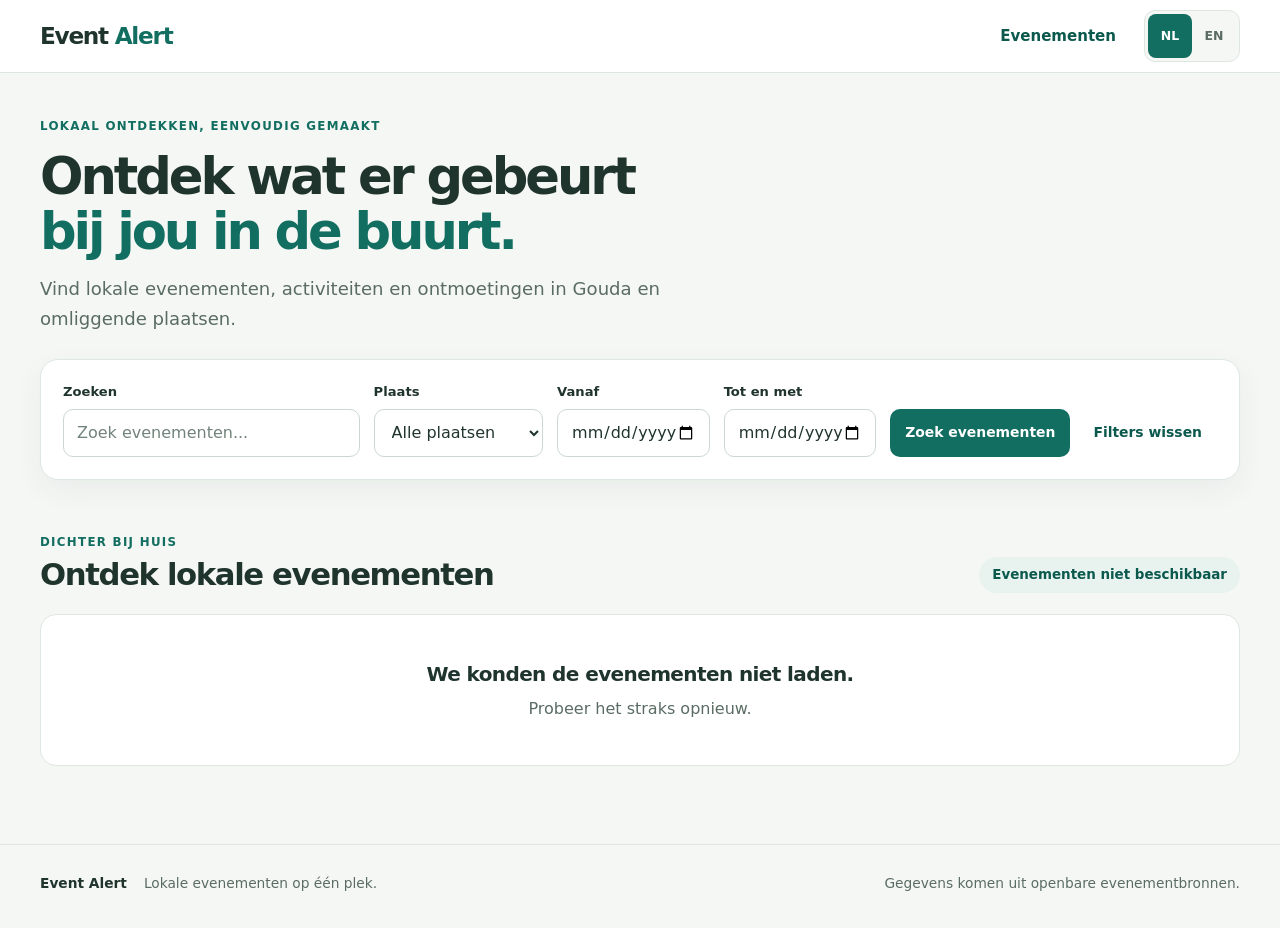
==== frontend/index.html @ bd1e0456 "feat: add localized Event Alert frontend MVP" ====
<!doctype html>
<html lang="nl">
<head>
  <meta charset="utf-8">
  <meta name="viewport" content="width=device-width, initial-scale=1">
  <meta name="description" content="Vind lokale evenementen en activiteiten in Gouda en omliggende plaatsen.">
  <title>Event Alert — Evenementen bij jou in de buurt</title>
  <link rel="stylesheet" href="css/style.css">
  <script src="js/app.js" defer></script>
</head>
<body>
  <header class="site-header">
    <div class="container header-inner">
      <a class="brand" href="./" aria-label="Event Alert startpagina" data-i18n-aria-label="brandLabel">Event <span>Alert</span></a>
      <div class="header-actions">
        <nav aria-label="Hoofdnavigatie" data-i18n-aria-label="navLabel">
          <a class="nav-link" href="#events" data-i18n="nav">Evenementen</a>
        </nav>
        <div class="language-switch" role="group" aria-label="Taal / Language">
          <button type="button" class="language-button" data-language="nl" aria-pressed="true">NL</button>
          <button type="button" class="language-button" data-language="en" aria-pressed="false">EN</button>
        </div>
      </div>
    </div>
  </header>

  <main>
    <section class="hero" aria-labelledby="hero-title">
      <div class="container">
        <p class="eyebrow" data-i18n="heroEyebrow">Lokaal ontdekken, eenvoudig gemaakt</p>
        <h1 id="hero-title"><span class="hero-heading-main" data-i18n="heroHeading">Ontdek wat er gebeurt</span><span class="hero-heading-accent" data-i18n="heroAccent">bij jou in de buurt.</span></h1>
        <p class="hero-copy" data-i18n="heroCopy">Vind lokale evenementen, activiteiten en ontmoetingen in Gouda en omliggende plaatsen.</p>
      </div>
    </section>

    <section class="container filter-section" aria-label="Evenementen zoeken" data-i18n-aria-label="filterLabel">
      <form id="filter-form" class="filter-panel">
        <div class="filters-grid">
          <div class="field field-search">
            <label for="search-filter" data-i18n="searchLabel">Zoeken</label>
            <input id="search-filter" name="search" type="search" placeholder="Zoek evenementen..." data-i18n-placeholder="searchPlaceholder" autocomplete="off" aria-controls="event-grid">
          </div>
          <div class="field">
            <label for="city-filter" data-i18n="cityLabel">Plaats</label>
            <select id="city-filter" name="city">
              <option value="" data-i18n="allCities">Alle plaatsen</option>
            </select>
          </div>
          <div class="field">
            <label for="from-filter" data-i18n="fromDate">Vanaf</label>
            <input id="from-filter" name="from" type="date">
          </div>
          <div class="field">
            <label for="to-filter" data-i18n="toDate">Tot en met</label>
            <input id="to-filter" name="to" type="date">
          </div>
          <div class="filter-actions">
            <button class="button button-primary" type="submit" data-i18n="findEvents">Zoek evenementen</button>
            <button class="button button-clear" id="clear-filters" type="button" data-i18n="clearFilters">Filters wissen</button>
          </div>
        </div>
      </form>
    </section>

    <section class="container events-section" id="events" aria-labelledby="events-title">
      <div class="section-heading">
        <div>
          <p class="section-kicker" data-i18n="sectionEyebrow">Dichter bij huis</p>
          <h2 id="events-title" data-i18n="sectionHeading">Ontdek lokale evenementen</h2>
        </div>
        <p id="result-count" class="result-count" aria-live="polite">Evenementen zoeken…</p>
      </div>

      <div id="event-status" class="state-panel" role="status" aria-live="polite">
        <h3 id="status-title">Evenementen laden...</h3>
        <p id="status-message">We zoeken activiteiten bij jou in de buurt.</p>
      </div>
      <div id="event-grid" class="event-grid" hidden></div>
    </section>
  </main>

  <footer class="site-footer">
    <div class="container footer-inner">
      <p class="footer-brand">Event Alert</p>
      <p data-i18n="footerTagline">Lokale evenementen op één plek.</p>
      <p class="footer-note" data-i18n="footerNote">Gegevens komen uit openbare evenementbronnen.</p>
    </div>
  </footer>
</body>
</html>
---- frontend/css/style.css ----
:root {
  color-scheme: light;
  --background: #f5f7f5;
  --surface: #ffffff;
  --ink: #20342e;
  --muted: #5a6c64;
  --line: #dfe7e1;
  --accent: #126e60;
  --accent-dark: #0b584d;
  --accent-soft: #e8f3ef;
  --shadow: 0 10px 30px rgba(26, 54, 42, 0.055);
}

* {
  box-sizing: border-box;
}

html {
  scroll-behavior: smooth;
}

body {
  margin: 0;
  background: var(--background);
  color: var(--ink);
  font-family: system-ui, -apple-system, BlinkMacSystemFont, "Segoe UI", sans-serif;
  line-height: 1.5;
}

button,
input,
select {
  font: inherit;
}

button,
a,
input,
select {
  -webkit-tap-highlight-color: transparent;
}

a {
  color: inherit;
}

[hidden] {
  display: none !important;
}

:focus-visible {
  outline: 3px solid var(--accent);
  outline-offset: 3px;
}

.container {
  width: min(100% - 48px, 1200px);
  margin-inline: auto;
}

.site-header {
  position: sticky;
  top: 0;
  z-index: 10;
  background: rgba(255, 255, 255, 0.97);
  border-bottom: 1px solid var(--line);
}

.header-inner {
  display: flex;
  align-items: center;
  justify-content: space-between;
  min-height: 72px;
  gap: 24px;
}

.header-actions {
  display: flex;
  align-items: center;
  gap: 14px;
}

.brand {
  color: var(--ink);
  font-size: 1.45rem;
  font-weight: 800;
  letter-spacing: -0.055em;
  line-height: 1;
  text-decoration: none;
  white-space: nowrap;
}

.brand span {
  color: var(--accent);
}

.nav-link {
  display: inline-flex;
  align-items: center;
  min-height: 44px;
  padding: 0 14px;
  border-radius: 9px;
  color: var(--accent-dark);
  font-size: 0.94rem;
  font-weight: 700;
  text-decoration: none;
}

.nav-link:hover {
  background: var(--accent-soft);
}

.language-switch {
  display: inline-flex;
  padding: 3px;
  border: 1px solid var(--line);
  border-radius: 11px;
  background: var(--background);
}

.language-button {
  min-width: 44px;
  min-height: 44px;
  padding: 0 7px;
  border: 0;
  border-radius: 8px;
  background: transparent;
  color: var(--muted);
  cursor: pointer;
  font-size: 0.78rem;
  font-weight: 800;
}

.language-button:hover {
  color: var(--accent-dark);
  background: var(--accent-soft);
}

.language-button[aria-pressed="true"] {
  color: #fff;
  background: var(--accent);
}

.hero {
  padding: 45px 0 25px;
}

.eyebrow,
.section-kicker {
  margin: 0 0 13px;
  color: var(--accent);
  font-size: 0.74rem;
  font-weight: 800;
  letter-spacing: 0.11em;
  text-transform: uppercase;
}

.hero h1 {
  max-width: 820px;
  margin: 0;
  font-size: clamp(2.35rem, 4vw, 3.65rem);
  font-weight: 760;
  letter-spacing: -0.06em;
  line-height: 1.08;
}

.hero-heading-main,
.hero-heading-accent {
  display: block;
}

.hero h1 .hero-heading-accent {
  color: var(--accent);
}

.hero-copy {
  max-width: 700px;
  margin: 15px 0 0;
  color: var(--muted);
  font-size: clamp(1rem, 1.45vw, 1.13rem);
  line-height: 1.65;
}

.filter-panel {
  padding: 22px;
  background: var(--surface);
  border: 1px solid var(--line);
  border-radius: 18px;
  box-shadow: var(--shadow);
}

.filters-grid {
  display: grid;
  grid-template-columns: minmax(220px, 1.75fr) minmax(145px, 1fr) minmax(140px, 0.9fr) minmax(140px, 0.9fr) max-content;
  align-items: end;
  gap: 14px;
}

.field {
  display: flex;
  flex-direction: column;
  min-width: 0;
  gap: 7px;
}

.field label {
  color: var(--ink);
  font-size: 0.82rem;
  font-weight: 700;
}

.field input,
.field select {
  width: 100%;
  min-width: 0;
  height: 48px;
  padding: 0 13px;
  background: #fff;
  border: 1px solid #cbd8d0;
  border-radius: 10px;
  color: var(--ink);
  outline: none;
}

.field input::placeholder {
  color: #72837b;
}

.field input:hover,
.field select:hover {
  border-color: #9ab8a9;
}

.field input:focus,
.field select:focus {
  border-color: var(--accent);
  box-shadow: 0 0 0 3px rgba(18, 110, 96, 0.16);
}

.filter-actions {
  display: flex;
  align-items: center;
  min-width: 0;
  gap: 8px;
}

.button {
  min-height: 48px;
  padding: 0 15px;
  border: 0;
  border-radius: 10px;
  cursor: pointer;
  font-size: 0.87rem;
  font-weight: 700;
  white-space: nowrap;
}

.button-primary {
  background: var(--accent);
  color: #fff;
}

.button-primary:hover {
  background: var(--accent-dark);
}

.button-clear {
  background: transparent;
  color: var(--accent-dark);
}

.button-clear:hover {
  background: var(--accent-soft);
  text-decoration: underline;
  text-underline-offset: 3px;
}

.button-clear:focus-visible {
  background: var(--accent-soft);
  outline-offset: 2px;
}

.events-section {
  padding-top: 54px;
  scroll-margin-top: 92px;
}

.section-heading {
  display: flex;
  align-items: end;
  justify-content: space-between;
  gap: 18px;
  margin-bottom: 21px;
}

.section-kicker {
  margin-bottom: 5px;
}

.section-heading h2 {
  margin: 0;
  font-size: clamp(1.65rem, 2.4vw, 2.2rem);
  font-weight: 750;
  letter-spacing: -0.045em;
  line-height: 1.2;
}

.result-count {
  margin: 0;
  padding: 8px 13px;
  background: var(--accent-soft);
  border-radius: 999px;
  color: var(--accent-dark);
  font-size: 0.84rem;
  font-weight: 800;
  white-space: nowrap;
}

.state-panel {
  padding: 44px 24px;
  background: var(--surface);
  border: 1px solid var(--line);
  border-radius: 16px;
  text-align: center;
}

.state-panel h3 {
  margin: 0;
  font-size: 1.25rem;
  letter-spacing: -0.03em;
}

.state-panel p {
  margin: 8px 0 0;
  color: var(--muted);
}

.event-grid {
  display: grid;
  grid-template-columns: repeat(3, minmax(0, 1fr));
  gap: 20px;
}

.event-card {
  display: flex;
  flex-direction: column;
  min-width: 0;
  padding: 20px;
  background: var(--surface);
  border: 1px solid var(--line);
  border-radius: 16px;
  box-shadow: 0 4px 18px rgba(26, 54, 42, 0.035);
  transition: border-color 160ms ease, box-shadow 160ms ease, transform 160ms ease;
}

.event-card:hover {
  border-color: #b7d4c4;
  box-shadow: 0 14px 30px rgba(26, 54, 42, 0.09);
  transform: translateY(-3px);
}

.event-date {
  display: inline-flex;
  align-self: flex-start;
  align-items: center;
  max-width: 100%;
  min-height: 34px;
  padding: 6px 10px;
  background: var(--accent-soft);
  border-radius: 8px;
  color: var(--accent-dark);
  font-size: 0.88rem;
  font-weight: 800;
  line-height: 1.3;
}

.event-card h3 {
  margin: 17px 0 0;
  font-size: 1.18rem;
  font-weight: 750;
  letter-spacing: -0.025em;
  line-height: 1.35;
  overflow-wrap: anywhere;
}

.event-details {
  margin-top: auto;
  padding-top: 16px;
}

.event-location,
.event-city {
  margin: 0;
  overflow-wrap: anywhere;
}

.event-location {
  color: #40554b;
  font-size: 0.9rem;
  font-weight: 550;
}

.event-city {
  margin-top: 5px;
  color: var(--muted);
  font-size: 0.84rem;
}

.event-card-footer {
  display: flex;
  align-items: center;
  justify-content: space-between;
  gap: 12px;
  min-width: 0;
  margin-top: 16px;
  padding-top: 12px;
  border-top: 1px solid var(--line);
}

.event-source {
  min-width: 0;
  color: var(--muted);
  font-size: 0.74rem;
  line-height: 1.3;
  overflow-wrap: anywhere;
}

.event-link {
  display: inline-flex;
  align-items: center;
  flex: none;
  min-height: 40px;
  color: var(--accent-dark);
  font-size: 0.84rem;
  font-weight: 800;
  text-decoration: none;
  white-space: nowrap;
}

.event-link:hover {
  text-decoration: underline;
  text-underline-offset: 3px;
}

.event-link span {
  margin-left: 4px;
  font-size: 1.05em;
}

.site-footer {
  margin-top: 78px;
  padding: 28px 0 34px;
  border-top: 1px solid var(--line);
  color: var(--muted);
  font-size: 0.86rem;
}

.footer-inner {
  display: flex;
  align-items: center;
  gap: 17px;
  flex-wrap: wrap;
}

.footer-inner p {
  margin: 0;
}

.footer-brand {
  color: var(--ink);
  font-weight: 800;
}

.footer-note {
  margin-left: auto !important;
}

@media (max-width: 1100px) {
  .filters-grid {
    grid-template-columns: repeat(2, minmax(0, 1fr));
  }

  .field-search,
  .filter-actions {
    grid-column: 1 / -1;
  }

  .filter-actions .button-primary {
    min-width: 155px;
  }

  .event-grid {
    grid-template-columns: repeat(2, minmax(0, 1fr));
  }
}

@media (max-width: 700px) {
  .container {
    width: min(100% - 32px, 1200px);
  }

  .header-inner {
    min-height: 66px;
    gap: 9px;
  }

  .header-actions {
    gap: 5px;
  }

  .brand {
    font-size: 1.2rem;
  }

  .nav-link {
    padding: 0 7px;
    font-size: 0.82rem;
  }

  .hero {
    padding: 38px 0 24px;
  }

  .hero-copy {
    margin-top: 15px;
  }

  .filter-panel {
    padding: 17px;
  }

  .filters-grid {
    grid-template-columns: minmax(0, 1fr);
    gap: 13px;
  }

  .field-search,
  .filter-actions {
    grid-column: auto;
  }

  .filter-actions {
    padding-top: 3px;
  }

  .filter-actions .button {
    flex: 1;
    min-width: 0;
  }

  .events-section {
    padding-top: 42px;
  }

  .section-heading {
    align-items: start;
    flex-direction: column;
    gap: 12px;
  }

  .event-grid {
    grid-template-columns: minmax(0, 1fr);
    gap: 15px;
  }

  .site-footer {
    margin-top: 56px;
  }

  .footer-note {
    width: 100%;
    margin-left: 0 !important;
  }
}

@media (prefers-reduced-motion: reduce) {
  html {
    scroll-behavior: auto;
  }

  .event-card {
    transition: none;
  }
}
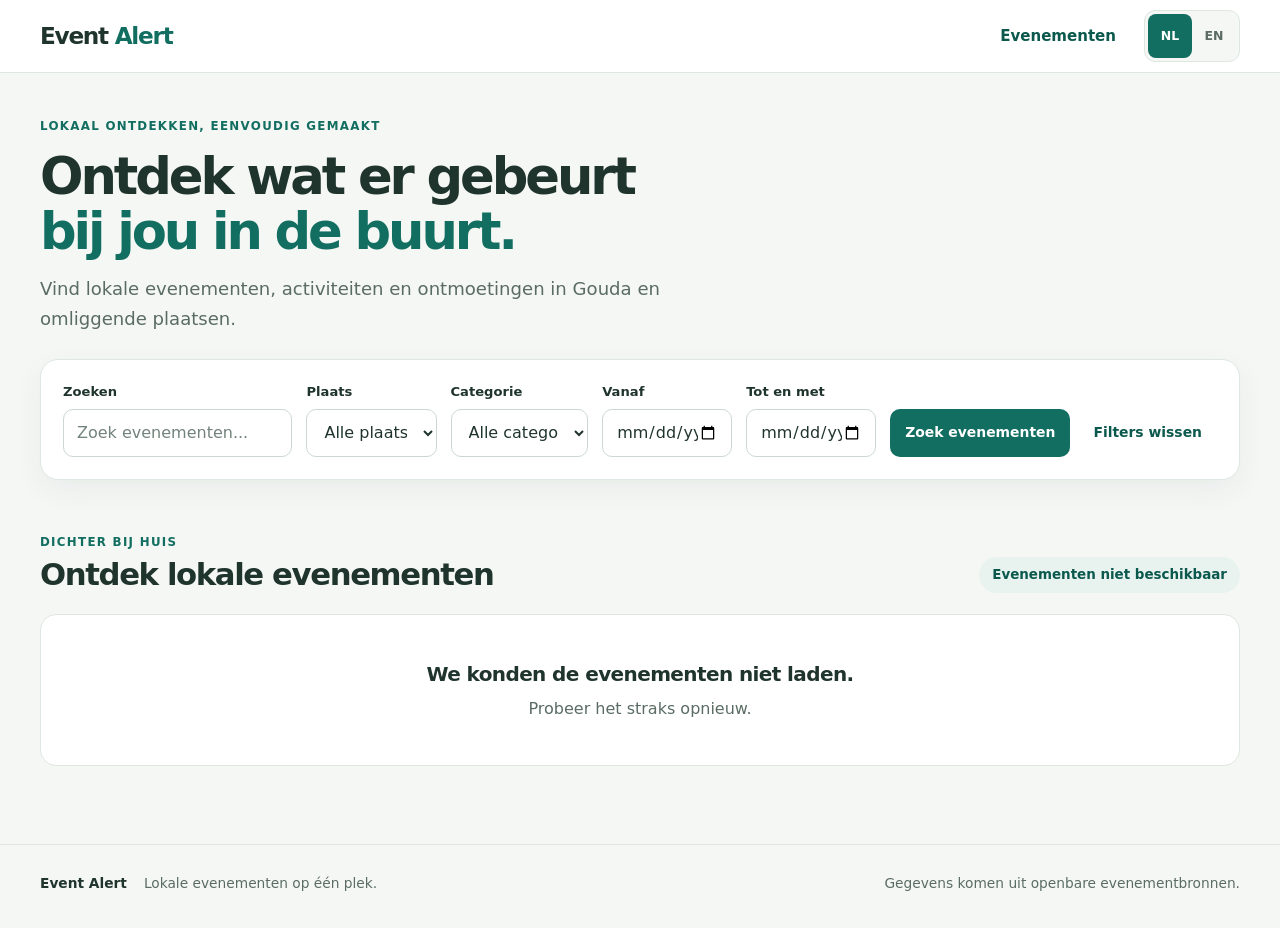
==== commit dfcbe963: "feat: add frontend category filters" ====
--- a/frontend/index.html
+++ b/frontend/index.html
@@ -6,6 +6,7 @@
   <meta name="description" content="Vind lokale evenementen en activiteiten in Gouda en omliggende plaatsen.">
   <title>Event Alert — Evenementen bij jou in de buurt</title>
   <link rel="stylesheet" href="css/style.css">
+  <script src="js/common.js" defer></script>
   <script src="js/app.js" defer></script>
 </head>
 <body>
@@ -44,6 +45,12 @@
             <label for="city-filter" data-i18n="cityLabel">Plaats</label>
             <select id="city-filter" name="city">
               <option value="" data-i18n="allCities">Alle plaatsen</option>
+            </select>
+          </div>
+          <div class="field">
+            <label for="category-filter" data-i18n="categoryLabel">Categorie</label>
+            <select id="category-filter" name="category">
+              <option value="" data-i18n="allCategories">Alle categorieën</option>
             </select>
           </div>
           <div class="field">
--- a/frontend/css/style.css
+++ b/frontend/css/style.css
@@ -191,7 +191,7 @@
 
 .filters-grid {
   display: grid;
-  grid-template-columns: minmax(220px, 1.75fr) minmax(145px, 1fr) minmax(140px, 0.9fr) minmax(140px, 0.9fr) max-content;
+  grid-template-columns: minmax(190px, 1.5fr) minmax(125px, 0.85fr) minmax(135px, 0.9fr) minmax(130px, 0.8fr) minmax(130px, 0.8fr) max-content;
   align-items: end;
   gap: 14px;
 }
@@ -349,6 +349,8 @@
   background: var(--surface);
   border: 1px solid var(--line);
   border-radius: 16px;
+  color: inherit;
+  text-decoration: none;
   box-shadow: 0 4px 18px rgba(26, 54, 42, 0.035);
   transition: border-color 160ms ease, box-shadow 160ms ease, transform 160ms ease;
 }
@@ -383,6 +385,33 @@
   overflow-wrap: anywhere;
 }
 
+.category-list {
+  display: flex;
+  flex-wrap: wrap;
+  gap: 6px;
+  min-width: 0;
+}
+
+.event-card .category-list {
+  margin-top: 12px;
+}
+
+.category-chip {
+  display: inline-flex;
+  align-items: center;
+  max-width: 100%;
+  min-height: 25px;
+  padding: 3px 9px;
+  background: #edf4f1;
+  border: 1px solid #d5e5dd;
+  border-radius: 999px;
+  color: #315c4e;
+  font-size: 0.72rem;
+  font-weight: 750;
+  line-height: 1.25;
+  overflow-wrap: anywhere;
+}
+
 .event-details {
   margin-top: auto;
   padding-top: 16px;
@@ -437,7 +466,8 @@
   white-space: nowrap;
 }
 
-.event-link:hover {
+.event-card:hover .event-link,
+.event-card:focus-visible .event-link {
   text-decoration: underline;
   text-underline-offset: 3px;
 }
@@ -445,6 +475,114 @@
 .event-link span {
   margin-left: 4px;
   font-size: 1.05em;
+}
+
+.detail-page {
+  max-width: 960px;
+  min-height: calc(100vh - 215px);
+  padding-top: 45px;
+  padding-bottom: 72px;
+}
+
+.back-link {
+  display: inline-flex;
+  align-items: center;
+  min-height: 44px;
+  gap: 8px;
+  margin-bottom: 22px;
+  padding: 0 10px;
+  border-radius: 9px;
+  color: var(--accent-dark);
+  font-weight: 700;
+  text-decoration: none;
+}
+
+.back-link:hover {
+  background: var(--accent-soft);
+  text-decoration: underline;
+  text-underline-offset: 3px;
+}
+
+.detail-card {
+  padding: clamp(24px, 4vw, 44px);
+  background: var(--surface);
+  border: 1px solid var(--line);
+  border-radius: 20px;
+  box-shadow: var(--shadow);
+}
+
+.detail-kicker {
+  margin: 0 0 18px;
+  color: var(--accent);
+  font-size: 0.75rem;
+  font-weight: 800;
+  letter-spacing: 0.11em;
+  text-transform: uppercase;
+}
+
+.detail-card h1 {
+  margin: 21px 0 17px;
+  font-size: clamp(2rem, 4vw, 3.25rem);
+  font-weight: 760;
+  letter-spacing: -0.05em;
+  line-height: 1.15;
+  overflow-wrap: anywhere;
+}
+
+.detail-categories {
+  margin-bottom: 30px;
+}
+
+.detail-facts {
+  display: grid;
+  grid-template-columns: minmax(0, 1fr) minmax(0, 1.7fr);
+  gap: 25px 36px;
+  margin: 0;
+}
+
+.detail-facts > div {
+  min-width: 0;
+}
+
+.detail-facts dt {
+  margin-bottom: 5px;
+  color: var(--muted);
+  font-size: 0.77rem;
+  font-weight: 800;
+  letter-spacing: 0.06em;
+  text-transform: uppercase;
+}
+
+.detail-facts dd {
+  margin: 0;
+  font-size: 1.08rem;
+  font-weight: 600;
+  line-height: 1.45;
+  overflow-wrap: anywhere;
+}
+
+.detail-footer {
+  margin-top: 37px;
+  padding-top: 24px;
+  border-top: 1px solid var(--line);
+}
+
+.source-button {
+  display: inline-flex;
+  align-items: center;
+  justify-content: center;
+  gap: 8px;
+  text-decoration: none;
+}
+
+.detail-status {
+  padding: 65px 24px;
+}
+
+.detail-status h1 {
+  margin: 0;
+  font-size: clamp(1.5rem, 2.5vw, 2rem);
+  letter-spacing: -0.04em;
 }
 
 .site-footer {
@@ -563,6 +701,28 @@
     gap: 15px;
   }
 
+  .detail-page {
+    padding-top: 25px;
+    padding-bottom: 45px;
+  }
+
+  .back-link {
+    margin-bottom: 14px;
+  }
+
+  .detail-card h1 {
+    margin-bottom: 27px;
+  }
+
+  .detail-facts {
+    grid-template-columns: minmax(0, 1fr);
+    gap: 20px;
+  }
+
+  .source-button {
+    width: 100%;
+  }
+
   .site-footer {
     margin-top: 56px;
   }
